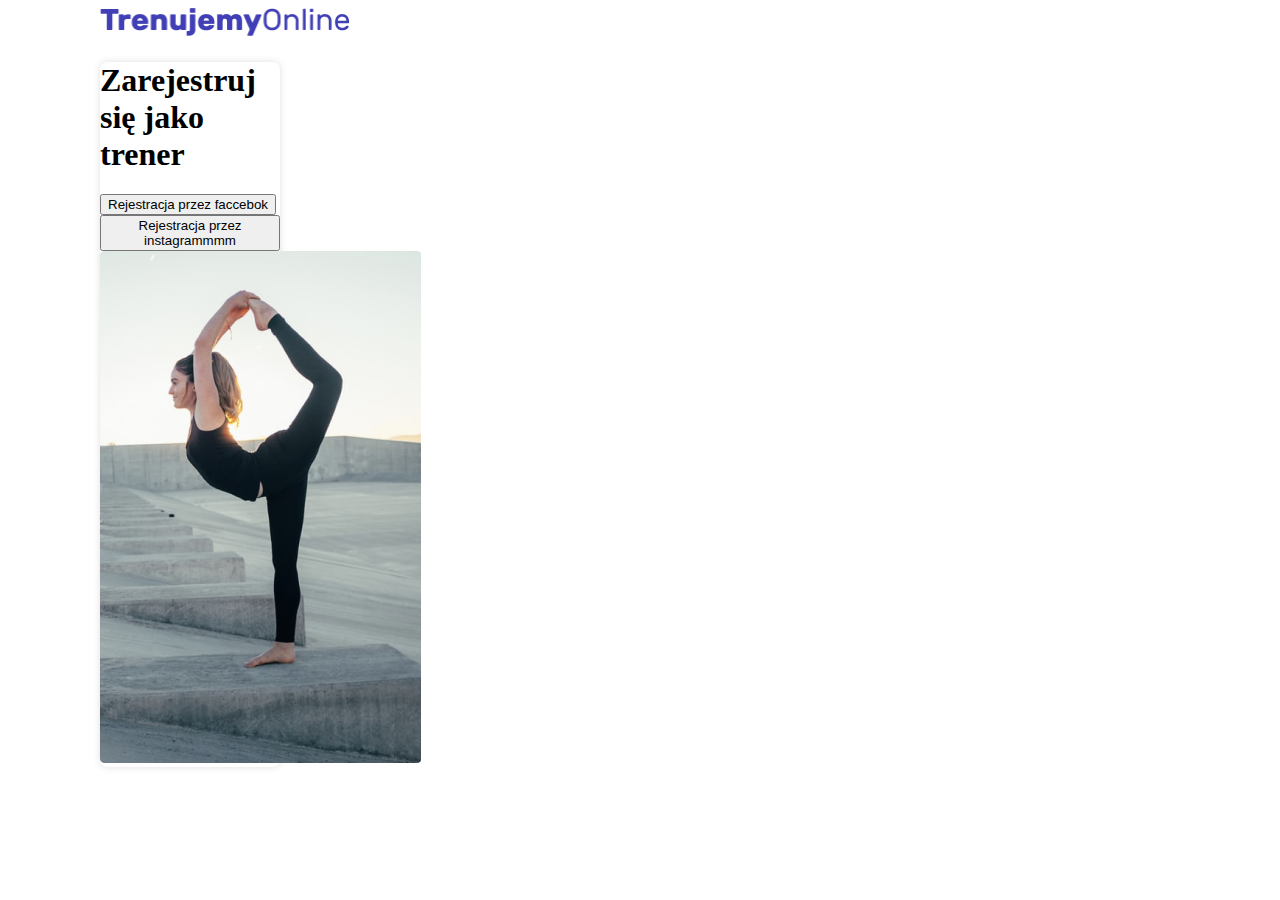
==== project/index.html @ b7c36965 "zmiana strony" ====
<!DOCTYPE html>
<html lang="en">
  <head>
    <meta charset="UTF-8" />
    <meta http-equiv="X-UA-Compatible" content="IE=edge">
    <meta name="viewport" content="width=device-width, initial-scale=1.0">

    <title>Mój Pierwszy Projekt HTML CSS</title>
<link rel="stylesheet" href="style.css" />
  </head>
  <body>
      
      <div class="container">
        <img class="logo" src="images/logo.png" alt="logo"/>
        <div class="login-section" >
            <div class="login-form">
              <h1>Zarejestruj się jako trener</h1>
              <button>Rejestracja przez faccebok</button>
              <button>Rejestracja przez instagrammmm</button>
              

            </div>
            <div class="image">
                <img src="images/image.png" alt="image">
            </div>

        </div>


      </div>

  </body>
</html>
---- project/style.css ----
.container{
    width: 1080px;
    margin: 0px auto;

}

.logo{
    width: 250px;

}

.login-section{
    box-shadow: 0px 0px 7px rgba(100, 96, 106, 0.2);
border-radius: 7px;
width: 180px;
}
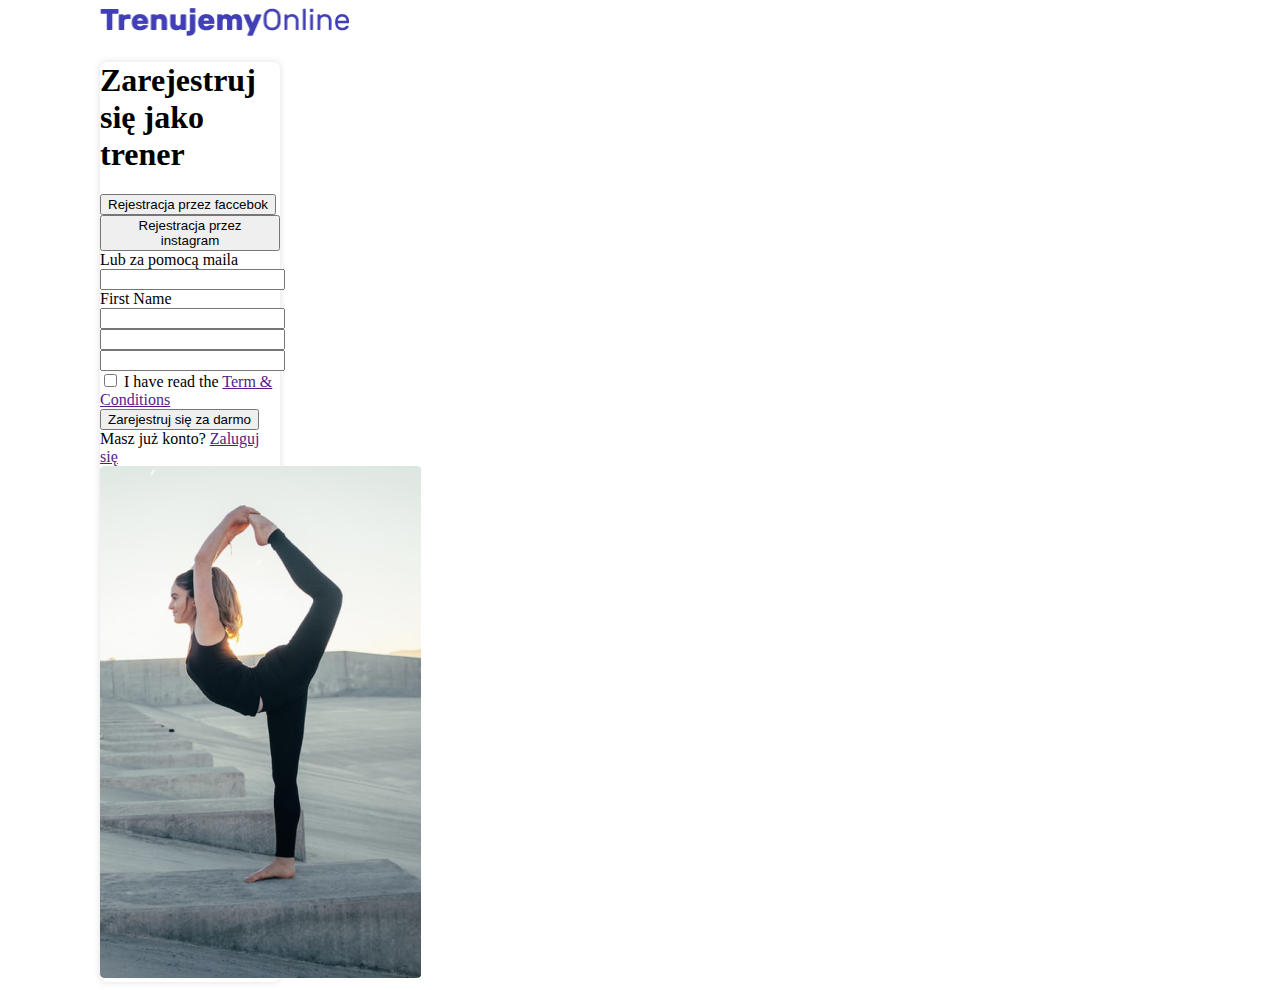
==== commit 7f68f220: "zmiana strony 3" ====
--- a/project/index.html
+++ b/project/index.html
@@ -2,32 +2,46 @@
 <html lang="en">
   <head>
     <meta charset="UTF-8" />
-    <meta http-equiv="X-UA-Compatible" content="IE=edge">
-    <meta name="viewport" content="width=device-width, initial-scale=1.0">
+    <meta http-equiv="X-UA-Compatible" content="IE=edge" />
+    <meta name="viewport" content="width=device-width, initial-scale=1.0" />
 
     <title>Mój Pierwszy Projekt HTML CSS</title>
-<link rel="stylesheet" href="style.css" />
+    <link rel="stylesheet" href="style.css" />
   </head>
   <body>
-      
-      <div class="container">
-        <img class="logo" src="images/logo.png" alt="logo"/>
-        <div class="login-section" >
-            <div class="login-form">
-              <h1>Zarejestruj się jako trener</h1>
-              <button>Rejestracja przez faccebok</button>
-              <button>Rejestracja przez instagrammmm</button>
-              
+    <div class="container">
+      <img class="logo" src="images/logo.png" alt="logo" />
+      <div class="login-section">
+        <div class="login-form">
+          <h1>Zarejestruj się jako trener</h1>
+          <button>Rejestracja przez faccebok</button>
+          <button>Rejestracja przez instagram</button>
 
-            </div>
-            <div class="image">
-                <img src="images/image.png" alt="image">
-            </div>
-
+          <div class="divider">
+            <span>Lub za pomocą maila</span>
+            <div class="divider"></div>
+          </div>
+          <input id="first-name" type="text" />
+          <label for="first-name">First Name</label>
+          <input type="text" />
+          <input type="email" />
+          <input type="password" />
+          <input type="checkbox" />
+          <label for="first-name"
+            >I have read the
+            <a href=""> Term & Conditions </a>
+          </label>
+          <button>Zarejestruj się za darmo</button>
+          <div class="divider"></div>
+          <span>
+            Masz już konto?
+            <a href="">Zaluguj się</a>
+          </span>
         </div>
-
-
+        <div class="image">
+          <img src="images/image.png" alt="image" />
+        </div>
       </div>
-
+    </div>
   </body>
 </html>
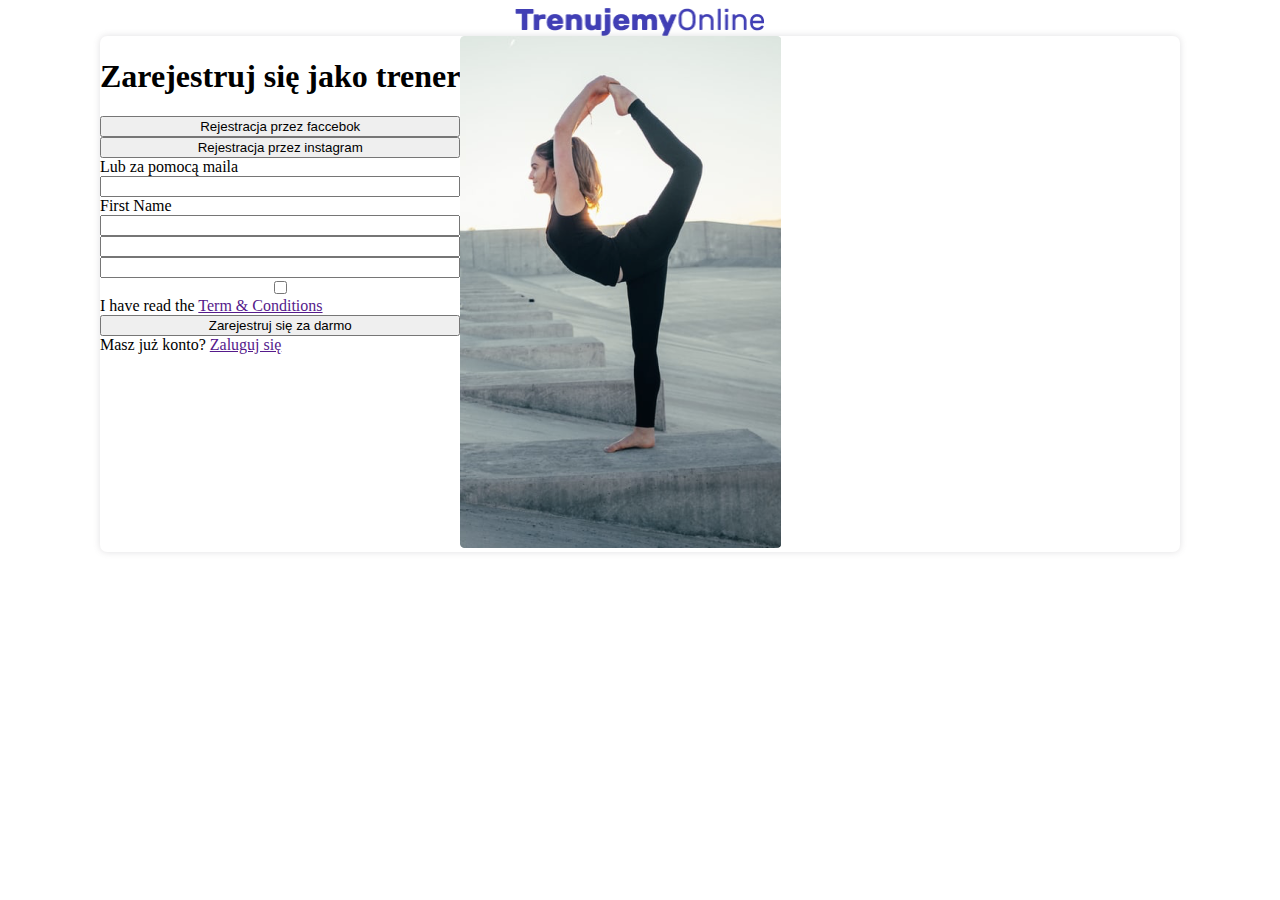
==== commit 61652f1e: "zmiana strony 4" ====
--- a/project/index.html
+++ b/project/index.html
@@ -9,7 +9,7 @@
     <link rel="stylesheet" href="style.css" />
   </head>
   <body>
-    <div class="container">
+    <div class="wrapper">
       <img class="logo" src="images/logo.png" alt="logo" />
       <div class="login-section">
         <div class="login-form">
@@ -21,6 +21,7 @@
             <span>Lub za pomocą maila</span>
             <div class="divider"></div>
           </div>
+        
           <input id="first-name" type="text" />
           <label for="first-name">First Name</label>
           <input type="text" />
--- a/project/style.css
+++ b/project/style.css
@@ -1,16 +1,23 @@
-.container{
-    width: 1080px;
-    margin: 0px auto;
-
+.wrapper {
+  display: flex;
+  flex-direction: column;
+  align-items: center;
+}
+.login-section {
+  display: flex;
 }
 
-.logo{
-    width: 250px;
-
+.login-form {
+  display: flex;
+  flex-direction: column;
 }
 
-.login-section{
-    box-shadow: 0px 0px 7px rgba(100, 96, 106, 0.2);
-border-radius: 7px;
-width: 180px;
+.logo {
+  width: 250px;
 }
+
+.login-section {
+  box-shadow: 0px 0px 7px rgba(100, 96, 106, 0.2);
+  border-radius: 7px;
+  width: 1080px;
+}
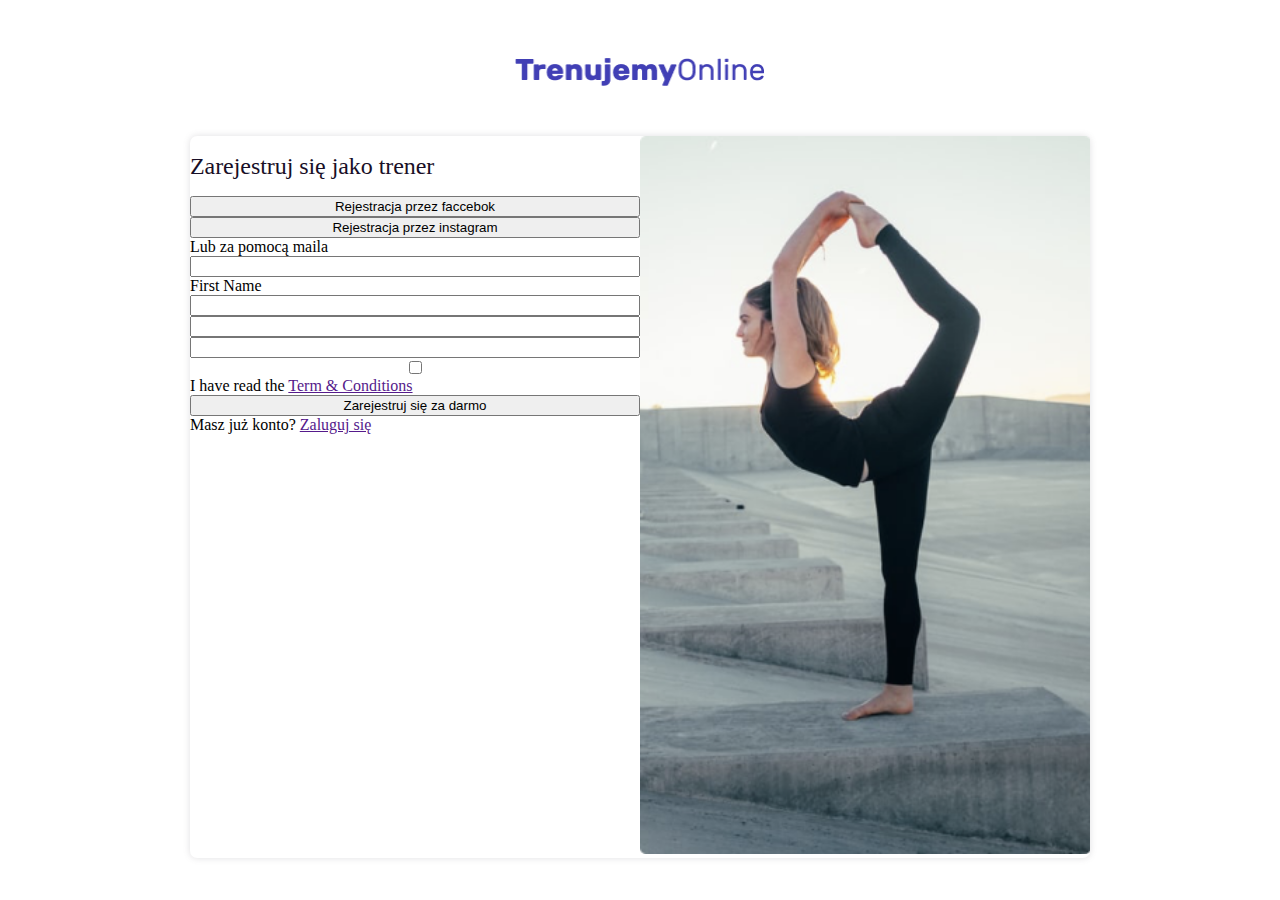
==== commit 80a9d69b: "zmiana 11.01" ====
--- a/project/index.html
+++ b/project/index.html
@@ -21,7 +21,7 @@
             <span>Lub za pomocą maila</span>
             <div class="divider"></div>
           </div>
-        
+
           <input id="first-name" type="text" />
           <label for="first-name">First Name</label>
           <input type="text" />
--- a/project/style.css
+++ b/project/style.css
@@ -10,14 +10,38 @@
 .login-form {
   display: flex;
   flex-direction: column;
+  flex: 1;
+}
+
+.image {
+  flex: 1;
+}
+
+.image img {
+  width: 100%;
 }
 
 .logo {
   width: 250px;
+  margin: 50px ;
 }
 
 .login-section {
   box-shadow: 0px 0px 7px rgba(100, 96, 106, 0.2);
   border-radius: 7px;
-  width: 1080px;
+  width: 900px;
 }
+h1{
+    font-family: Rubik;
+font-style: normal;
+font-weight: 500;
+font-size: 24px;
+line-height: 28px;
+/* identical to box height, or 117% */
+
+letter-spacing: -0.06px;
+
+/* #190F27 */
+
+color: #190F27;
+}
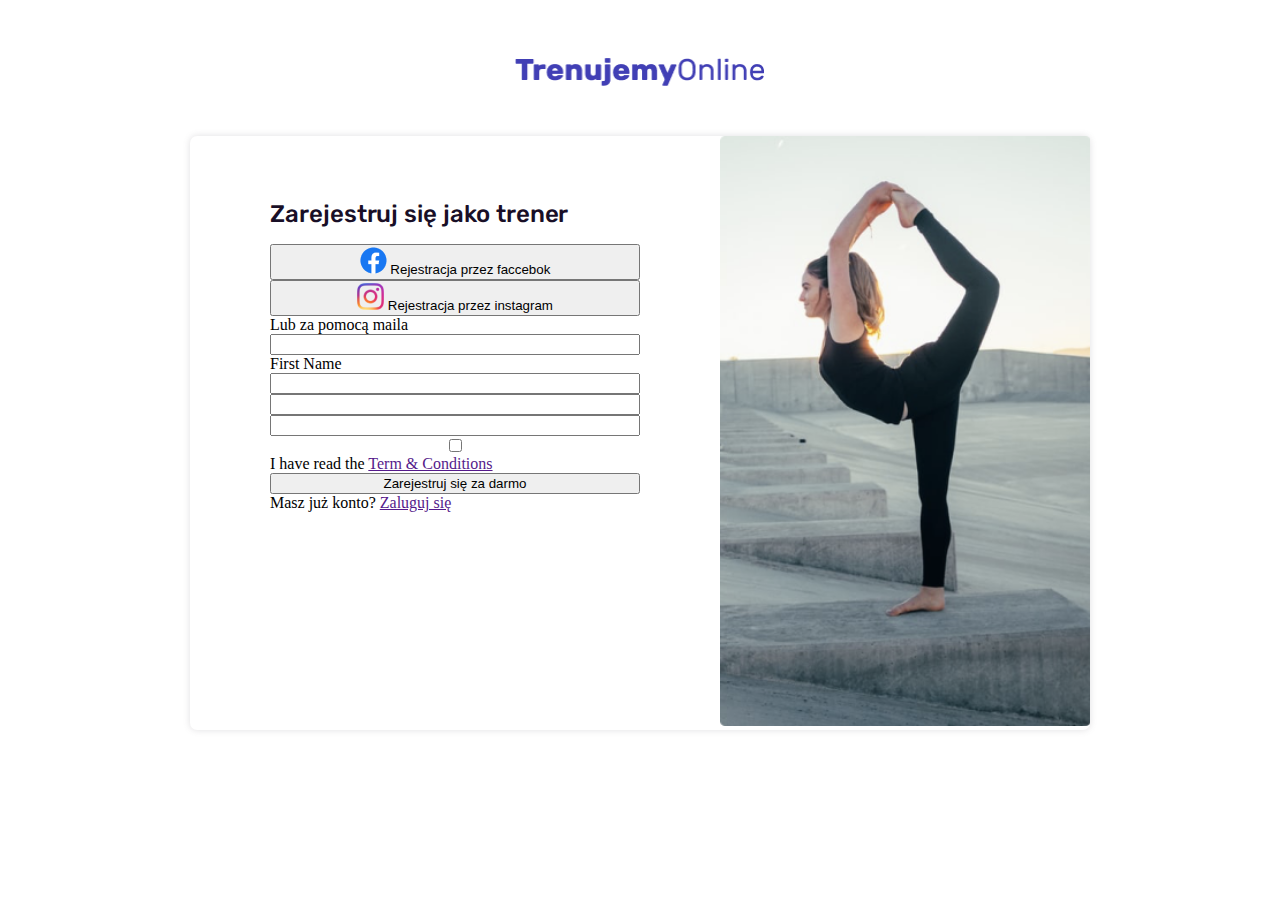
==== commit fd6398a2: "zmiana 11.01" ====
--- a/project/index.html
+++ b/project/index.html
@@ -7,6 +7,9 @@
 
     <title>Mój Pierwszy Projekt HTML CSS</title>
     <link rel="stylesheet" href="style.css" />
+    <link rel="preconnect" href="https://fonts.googleapis.com">
+<link rel="preconnect" href="https://fonts.gstatic.com" crossorigin>
+<link href="https://fonts.googleapis.com/css2?family=Rubik:wght@500&display=swap" rel="stylesheet">
   </head>
   <body>
     <div class="wrapper">
@@ -14,8 +17,14 @@
       <div class="login-section">
         <div class="login-form">
           <h1>Zarejestruj się jako trener</h1>
-          <button>Rejestracja przez faccebok</button>
-          <button>Rejestracja przez instagram</button>
+          <button class="cocial-media-button">
+            <img src="./images/facebook.png" alt="facebook">
+            <span>Rejestracja przez faccebok</span>
+          </button >
+          <button class="social-media-button">
+            <img src="./images/instagram.png" alt="facebook">
+            <span>Rejestracja przez instagram</span>
+          </button>
 
           <div class="divider">
             <span>Lub za pomocą maila</span>
--- a/project/style.css
+++ b/project/style.css
@@ -10,6 +10,7 @@
 .login-form {
   display: flex;
   flex-direction: column;
+  padding: 48px 80px;
   flex: 1;
 }
 
@@ -23,7 +24,7 @@
 
 .logo {
   width: 250px;
-  margin: 50px ;
+  margin: 50px;
 }
 
 .login-section {
@@ -31,17 +32,16 @@
   border-radius: 7px;
   width: 900px;
 }
-h1{
-    font-family: Rubik;
-font-style: normal;
-font-weight: 500;
-font-size: 24px;
-line-height: 28px;
-/* identical to box height, or 117% */
+h1 {
+  font-family: Rubik;
+  font-weight: 500;
+  font-size: 24px;
+  line-height: 28px;
+  letter-spacing: -0.06px;
+  color: #190f27;
+}
 
-letter-spacing: -0.06px;
-
-/* #190F27 */
-
-color: #190F27;
+.social-media-button img {
+  height: 27px;
+  weight: 27px;
 }
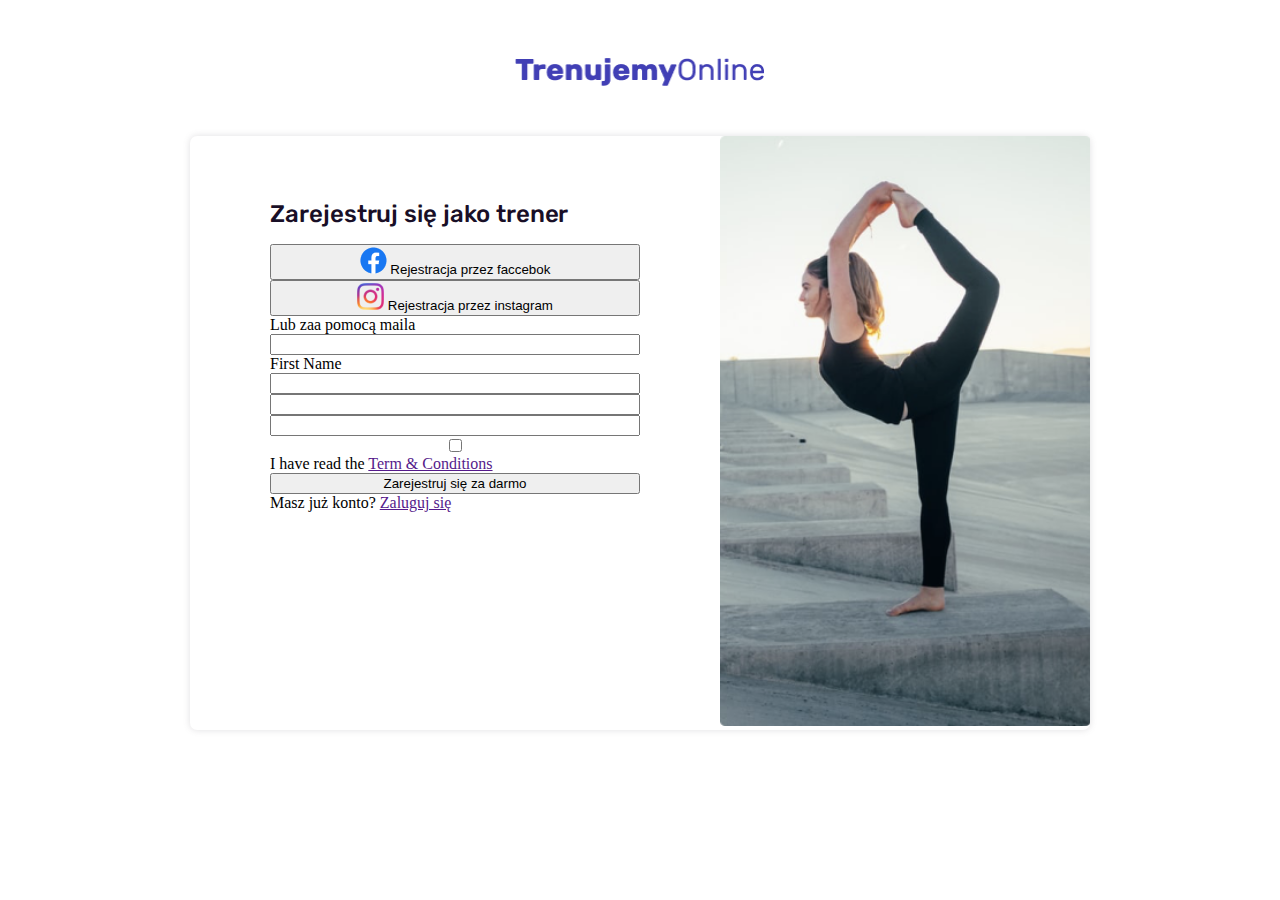
==== commit 0966838d: "homework/project/index.html" ====
--- a/project/index.html
+++ b/project/index.html
@@ -27,7 +27,7 @@
           </button>
 
           <div class="divider">
-            <span>Lub za pomocą maila</span>
+            <span>Lub zaa pomocą maila</span>
             <div class="divider"></div>
           </div>
 
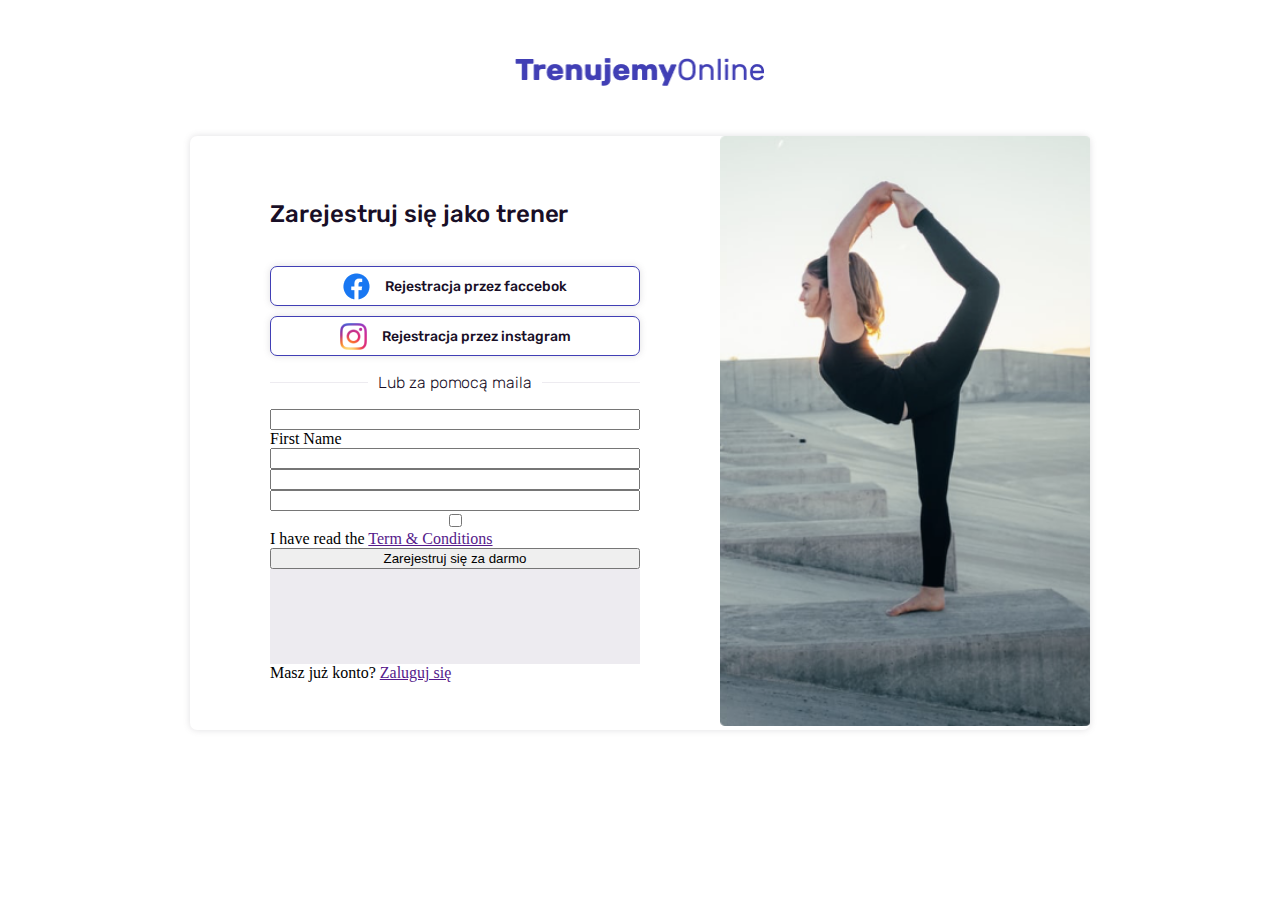
==== commit 75ec64c7: "zmiana 11.01" ====
--- a/project/index.html
+++ b/project/index.html
@@ -9,7 +9,10 @@
     <link rel="stylesheet" href="style.css" />
     <link rel="preconnect" href="https://fonts.googleapis.com">
 <link rel="preconnect" href="https://fonts.gstatic.com" crossorigin>
-<link href="https://fonts.googleapis.com/css2?family=Rubik:wght@500&display=swap" rel="stylesheet">
+<link href="https://fonts.googleapis.com/css2?family=Rubik:wght@300;500&display=swap" rel="stylesheet">
+    <!-- <link rel="preconnect" href="https://fonts.googleapis.com">
+<link rel="preconnect" href="https://fonts.gstatic.com" crossorigin>
+<link href="https://fonts.googleapis.com/css2?family=Rubik:wght@500&display=swap" rel="stylesheet"> -->
   </head>
   <body>
     <div class="wrapper">
@@ -17,19 +20,23 @@
       <div class="login-section">
         <div class="login-form">
           <h1>Zarejestruj się jako trener</h1>
-          <button class="cocial-media-button">
+
+          <button class="social-media-button">
             <img src="./images/facebook.png" alt="facebook">
             <span>Rejestracja przez faccebok</span>
           </button >
+
           <button class="social-media-button">
             <img src="./images/instagram.png" alt="facebook">
             <span>Rejestracja przez instagram</span>
           </button>
 
-          <div class="divider">
-            <span>Lub zaa pomocą maila</span>
+            <div class="text-divider">
+            <div class="divider"></div>
+            <div class="divider-text">Lub za pomocą maila</div>
             <div class="divider"></div>
           </div>
+          
 
           <input id="first-name" type="text" />
           <label for="first-name">First Name</label>
--- a/project/style.css
+++ b/project/style.css
@@ -39,9 +39,63 @@
   line-height: 28px;
   letter-spacing: -0.06px;
   color: #190f27;
+  height: 50px;
+}
+
+/* SOCIAL-MEDIA START */
+
+.social-media-button{
+  display: flex;
+  justify-content: center;
+  align-items: center;
+  background: #FFFFFF;
+  box-shadow: 0px 0px 7px rgba(100, 96, 106, 0.2);
+  border-radius: 7px;
+  border: 1.5px solid #413FB5;
+  border-radius: 7px;
+  height: 40px;
+}
+
+.social-media-button:first-of-type{
+    margin-bottom: 10px;
 }
 
 .social-media-button img {
   height: 27px;
   weight: 27px;
 }
+
+.social-media-button span{
+  margin-left: 15px;
+  font-family: Rubik;
+  font-style: normal;
+  font-weight: 500;
+  font-size: 14px;
+  line-height: 17px;
+  color: #190F27;
+}
+
+/* SOCIAL-MEDIA END */
+
+.text-divider{
+    display: flex;
+    justify-content: center;
+    align-items: center;
+
+}
+
+.divider-text{
+padding: 15px 10px;
+font-family: Rubik;
+font-size: 16px;
+font-weight: 300;
+line-height: 23px;
+letter-spacing: -0.0571429px;
+color: #190F27;
+}
+
+.divider{
+    background-color: #edebf0;
+    height: 1px;
+    flex: 1px;
+}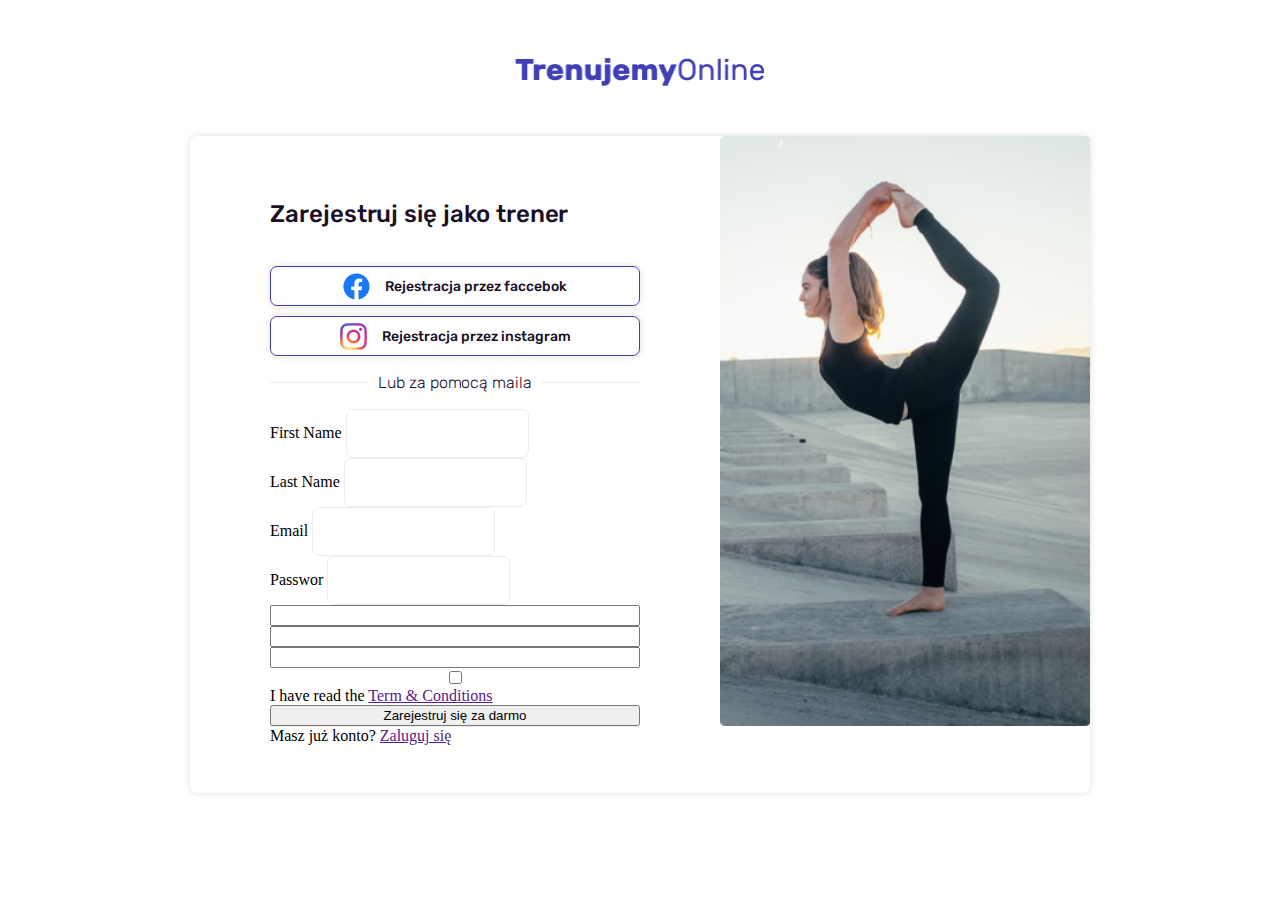
==== commit b5499890: "zmiana 11.01" ====
--- a/project/index.html
+++ b/project/index.html
@@ -36,10 +36,27 @@
             <div class="divider-text">Lub za pomocą maila</div>
             <div class="divider"></div>
           </div>
+
+          <div class="name-container">
+            <div class="input-wrapper" >
+              <label for="first-name">First Name</label>
+              <input id="first-name" type="text" />
+             </div>
+            <div class="input-wrapper" >
+              <label for="last-name">Last Name</label>
+              <input id="last-name" type="text" />
+            </div>
+          </div>
+
+                    <div class="input-wrapper" >
+            <label for="email">Email</label>
+            <input id="email" type="email" />
+           </div>
+          <div class="input-wrapper" >
+            <label for="password">Passwor</label>
+            <input id="password" type="password" />
+            </div>
           
-
-          <input id="first-name" type="text" />
-          <label for="first-name">First Name</label>
           <input type="text" />
           <input type="email" />
           <input type="password" />
--- a/project/style.css
+++ b/project/style.css
@@ -1,8 +1,25 @@
+body{
+    --font-color:#190F27;
+
+}
+
 .wrapper {
   display: flex;
   flex-direction: column;
   align-items: center;
 }
+
+.input-wrapper{
+    position: relative;
+}
+
+.input-wrapper input{
+    border: 1px solid #edebf0;
+    border-radius: 7px;
+    height: 45px;
+
+}
+
 .login-section {
   display: flex;
 }
@@ -38,7 +55,7 @@
   font-size: 24px;
   line-height: 28px;
   letter-spacing: -0.06px;
-  color: #190f27;
+  color: var(--font-color);
   height: 50px;
 }
 
@@ -62,7 +79,7 @@
 
 .social-media-button img {
   height: 27px;
-  weight: 27px;
+  width: 27px;
 }
 
 .social-media-button span{
@@ -72,7 +89,7 @@
   font-weight: 500;
   font-size: 14px;
   line-height: 17px;
-  color: #190F27;
+  color: var(--font-color);
 }
 
 /* SOCIAL-MEDIA END */
@@ -91,7 +108,7 @@
 font-weight: 300;
 line-height: 23px;
 letter-spacing: -0.0571429px;
-color: #190F27;
+color: var(--font-color);
 }
 
 .divider{
